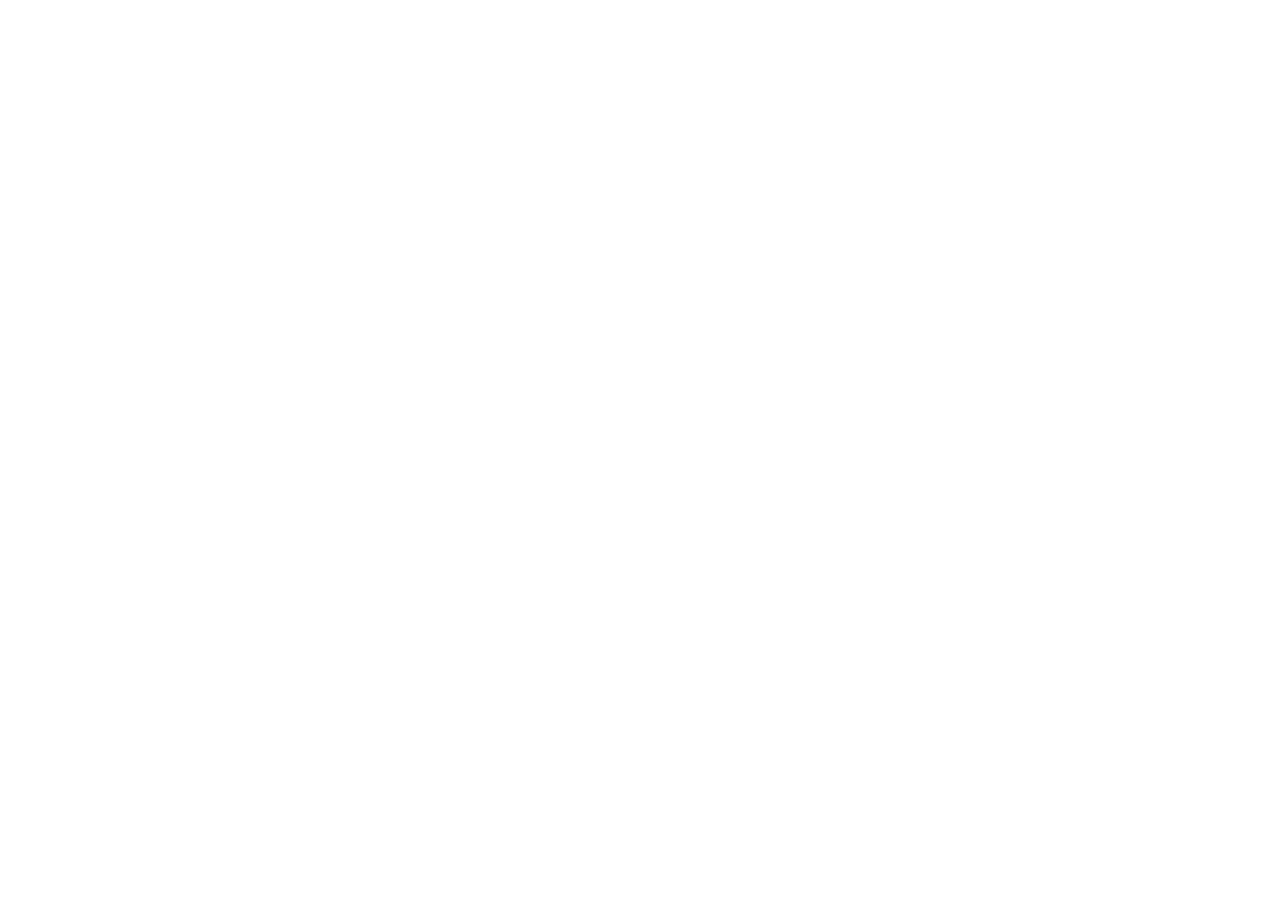
==== login.html @ 4e615907 "init projet" ====
<!DOCTYPE html>
<html lang="en">
<head>
    <meta charset="UTF-8">
    <meta http-equiv="X-UA-Compatible" content="IE=edge">
    <meta name="viewport" content="width=device-width, initial-scale=1.0">
    <title>Document</title>
</head>
<body>
    
</body>
</html>
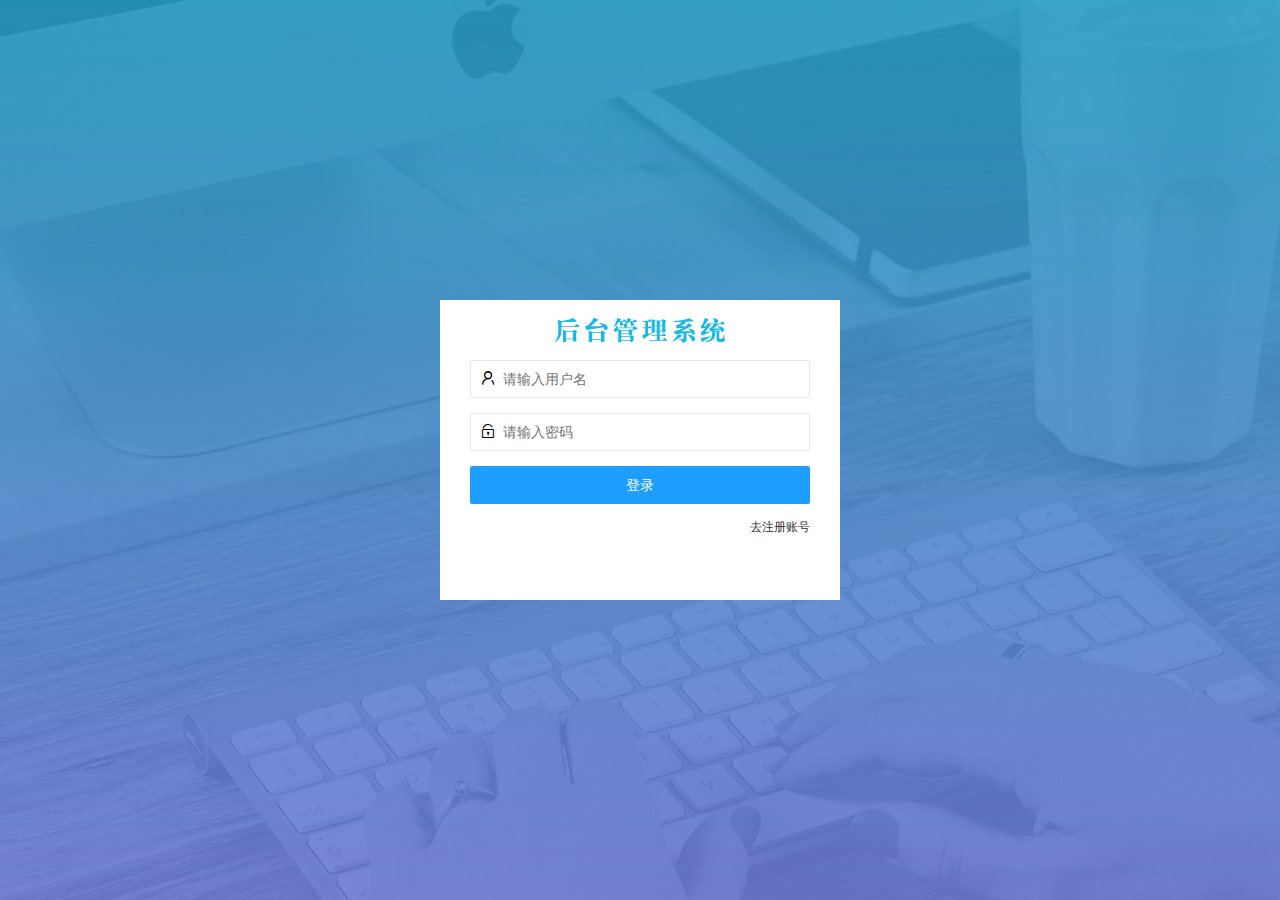
==== commit 7f845e89: "完成登录和注册功能的开发" ====
--- a/login.html
+++ b/login.html
@@ -1,12 +1,92 @@
 <!DOCTYPE html>
 <html lang="en">
+
 <head>
     <meta charset="UTF-8">
     <meta http-equiv="X-UA-Compatible" content="IE=edge">
     <meta name="viewport" content="width=device-width, initial-scale=1.0">
-    <title>Document</title>
+    <title>大事件-登录/注册</title>
+    <!-- 导入layui -->
+    <link rel="stylesheet" href="./素材/assets/lib/layui/css/layui.css">
+    <link rel="stylesheet" href="./素材/assets/css/login.css">
 </head>
+
 <body>
-    
+
+    <!-- 头部的logo区域 -->
+    <div class="layui-main">
+        <img src="./素材/assets/images/logo.png" alt="">
+    </div>
+
+    <!-- 登录注册区域 -->
+    <div class="loginAndRegBox">
+        <div class="title-box"> </div>
+        <!-- 登录的div -->
+        <div class="login-box">
+            <!-- 登录的表单 -->
+            <form class="layui-form" id="form_login">
+                <div class="layui-form-item">
+                    <i class="layui-icon layui-icon-username"></i>
+                    <input type="text" name="username" required lay-verify="required" placeholder="请输入用户名"
+                        autocomplete="off" class="layui-input">
+                </div>
+                <div class="layui-form-item">
+                    <i class="layui-icon layui-icon-password"></i>
+                    <input type="password" name="password" required lay-verify="required|pwd" placeholder="请输入密码"
+                        autocomplete="off" class="layui-input">
+                </div>
+                <div class="layui-form-item">
+                    <!-- 表单按钮和提交按钮的区别，就是lay-submit属性 -->
+                    <button class="layui-btn layui-btn-fluid layui-btn-normal" lay-submit
+                        lay-filter="formDemo">登录</button>
+
+                </div>
+                <div class="layui-form-item links">
+                    <!-- href="javascript:    记得有冒号！ -->
+                    <a href="javascript:" id="link_reg">去注册账号</a>
+                </div>
+            </form>
+
+        </div>
+        <!-- 注册的div -->
+        <div class="reg-box">
+            <!-- 注册表单 -->
+            <form class="layui-form" id="form_reg">
+                <div class="layui-form-item">
+                    <i class="layui-icon layui-icon-username"></i>
+                    <input type="text" name="username" required lay-verify="required" placeholder="请输入用户名"
+                        autocomplete="off" class="layui-input">
+                </div>
+                <div class="layui-form-item">
+                    <i class="layui-icon layui-icon-password"></i>
+                    <input type="password" name="password" required lay-verify="required|pwd" placeholder="请输入密码"
+                        autocomplete="off" class="layui-input">
+                </div>
+                <div class="layui-form-item">
+                    <i class="layui-icon layui-icon-password"></i>
+                    <input type="password" name="repassword" required lay-verify="required|pwd|repwd" placeholder="再次确认密码"
+                        autocomplete="off" class="layui-input">
+                </div>
+                <div class="layui-form-item">
+                    <!-- 表单按钮和提交按钮的区别，就是lay-submit属性 -->
+                    <button class="layui-btn layui-btn-fluid layui-btn-normal" lay-submit
+                        lay-filter="formDemo">注册</button>
+
+                </div>
+                <div class="layui-form-item links">
+                    <!-- href="javascript:    记得有冒号！ -->
+                    <a href="javascript:" id="link_login">去登陆</a>
+                </div>
+            </form>
+
+        </div>
+
+    </div>
+    <!-- 导入layui的js文件 -->
+    <script src="./素材/assets/lib/layui/layui.all.js"></script>
+    <script src="./素材/assets/lib/jquery.js"></script>
+    <script src="./素材/assets/js/baseAPI.js"></script>
+    <script src="./素材/assets/js/login.js"></script>
 </body>
+
 </html>--- a/素材/assets/lib/layui/css/layui.css
+++ b/素材/assets/lib/layui/css/layui.css
@@ -0,0 +1,2 @@
+/** layui-v2.5.5 MIT License By https://www.layui.com */
+ .layui-inline,img{display:inline-block;vertical-align:middle}h1,h2,h3,h4,h5,h6{font-weight:400}.layui-edge,.layui-header,.layui-inline,.layui-main{position:relative}.layui-body,.layui-edge,.layui-elip{overflow:hidden}.layui-btn,.layui-edge,.layui-inline,img{vertical-align:middle}.layui-btn,.layui-disabled,.layui-icon,.layui-unselect{-moz-user-select:none;-webkit-user-select:none;-ms-user-select:none}.layui-elip,.layui-form-checkbox span,.layui-form-pane .layui-form-label{text-overflow:ellipsis;white-space:nowrap}.layui-breadcrumb,.layui-tree-btnGroup{visibility:hidden}blockquote,body,button,dd,div,dl,dt,form,h1,h2,h3,h4,h5,h6,input,li,ol,p,pre,td,textarea,th,ul{margin:0;padding:0;-webkit-tap-highlight-color:rgba(0,0,0,0)}a:active,a:hover{outline:0}img{border:none}li{list-style:none}table{border-collapse:collapse;border-spacing:0}h4,h5,h6{font-size:100%}button,input,optgroup,option,select,textarea{font-family:inherit;font-size:inherit;font-style:inherit;font-weight:inherit;outline:0}pre{white-space:pre-wrap;white-space:-moz-pre-wrap;white-space:-pre-wrap;white-space:-o-pre-wrap;word-wrap:break-word}body{line-height:24px;font:14px Helvetica Neue,Helvetica,PingFang SC,Tahoma,Arial,sans-serif}hr{height:1px;margin:10px 0;border:0;clear:both}a{color:#333;text-decoration:none}a:hover{color:#777}a cite{font-style:normal;*cursor:pointer}.layui-border-box,.layui-border-box *{box-sizing:border-box}.layui-box,.layui-box *{box-sizing:content-box}.layui-clear{clear:both;*zoom:1}.layui-clear:after{content:'\20';clear:both;*zoom:1;display:block;height:0}.layui-inline{*display:inline;*zoom:1}.layui-edge{display:inline-block;width:0;height:0;border-width:6px;border-style:dashed;border-color:transparent}.layui-edge-top{top:-4px;border-bottom-color:#999;border-bottom-style:solid}.layui-edge-right{border-left-color:#999;border-left-style:solid}.layui-edge-bottom{top:2px;border-top-color:#999;border-top-style:solid}.layui-edge-left{border-right-color:#999;border-right-style:solid}.layui-disabled,.layui-disabled:hover{color:#d2d2d2!important;cursor:not-allowed!important}.layui-circle{border-radius:100%}.layui-show{display:block!important}.layui-hide{display:none!important}@font-face{font-family:layui-icon;src:url(../font/iconfont.eot?v=250);src:url(../font/iconfont.eot?v=250#iefix) format('embedded-opentype'),url(../font/iconfont.woff2?v=250) format('woff2'),url(../font/iconfont.woff?v=250) format('woff'),url(../font/iconfont.ttf?v=250) format('truetype'),url(../font/iconfont.svg?v=250#layui-icon) format('svg')}.layui-icon{font-family:layui-icon!important;font-size:16px;font-style:normal;-webkit-font-smoothing:antialiased;-moz-osx-font-smoothing:grayscale}.layui-icon-reply-fill:before{content:"\e611"}.layui-icon-set-fill:before{content:"\e614"}.layui-icon-menu-fill:before{content:"\e60f"}.layui-icon-search:before{content:"\e615"}.layui-icon-share:before{content:"\e641"}.layui-icon-set-sm:before{content:"\e620"}.layui-icon-engine:before{content:"\e628"}.layui-icon-close:before{content:"\1006"}.layui-icon-close-fill:before{content:"\1007"}.layui-icon-chart-screen:before{content:"\e629"}.layui-icon-star:before{content:"\e600"}.layui-icon-circle-dot:before{content:"\e617"}.layui-icon-chat:before{content:"\e606"}.layui-icon-release:before{content:"\e609"}.layui-icon-list:before{content:"\e60a"}.layui-icon-chart:before{content:"\e62c"}.layui-icon-ok-circle:before{content:"\1005"}.layui-icon-layim-theme:before{content:"\e61b"}.layui-icon-table:before{content:"\e62d"}.layui-icon-right:before{content:"\e602"}.layui-icon-left:before{content:"\e603"}.layui-icon-cart-simple:before{content:"\e698"}.layui-icon-face-cry:before{content:"\e69c"}.layui-icon-face-smile:before{content:"\e6af"}.layui-icon-survey:before{content:"\e6b2"}.layui-icon-tree:before{content:"\e62e"}.layui-icon-upload-circle:before{content:"\e62f"}.layui-icon-add-circle:before{content:"\e61f"}.layui-icon-download-circle:before{content:"\e601"}.layui-icon-templeate-1:before{content:"\e630"}.layui-icon-util:before{content:"\e631"}.layui-icon-face-surprised:before{content:"\e664"}.layui-icon-edit:before{content:"\e642"}.layui-icon-speaker:before{content:"\e645"}.layui-icon-down:before{content:"\e61a"}.layui-icon-file:before{content:"\e621"}.layui-icon-layouts:before{content:"\e632"}.layui-icon-rate-half:before{content:"\e6c9"}.layui-icon-add-circle-fine:before{content:"\e608"}.layui-icon-prev-circle:before{content:"\e633"}.layui-icon-read:before{content:"\e705"}.layui-icon-404:before{content:"\e61c"}.layui-icon-carousel:before{content:"\e634"}.layui-icon-help:before{content:"\e607"}.layui-icon-code-circle:before{content:"\e635"}.layui-icon-water:before{content:"\e636"}.layui-icon-username:before{content:"\e66f"}.layui-icon-find-fill:before{content:"\e670"}.layui-icon-about:before{content:"\e60b"}.layui-icon-location:before{content:"\e715"}.layui-icon-up:before{content:"\e619"}.layui-icon-pause:before{content:"\e651"}.layui-icon-date:before{content:"\e637"}.layui-icon-layim-uploadfile:before{content:"\e61d"}.layui-icon-delete:before{content:"\e640"}.layui-icon-play:before{content:"\e652"}.layui-icon-top:before{content:"\e604"}.layui-icon-friends:before{content:"\e612"}.layui-icon-refresh-3:before{content:"\e9aa"}.layui-icon-ok:before{content:"\e605"}.layui-icon-layer:before{content:"\e638"}.layui-icon-face-smile-fine:before{content:"\e60c"}.layui-icon-dollar:before{content:"\e659"}.layui-icon-group:before{content:"\e613"}.layui-icon-layim-download:before{content:"\e61e"}.layui-icon-picture-fine:before{content:"\e60d"}.layui-icon-link:before{content:"\e64c"}.layui-icon-diamond:before{content:"\e735"}.layui-icon-log:before{content:"\e60e"}.layui-icon-rate-solid:before{content:"\e67a"}.layui-icon-fonts-del:before{content:"\e64f"}.layui-icon-unlink:before{content:"\e64d"}.layui-icon-fonts-clear:before{content:"\e639"}.layui-icon-triangle-r:before{content:"\e623"}.layui-icon-circle:before{content:"\e63f"}.layui-icon-radio:before{content:"\e643"}.layui-icon-align-center:before{content:"\e647"}.layui-icon-align-right:before{content:"\e648"}.layui-icon-align-left:before{content:"\e649"}.layui-icon-loading-1:before{content:"\e63e"}.layui-icon-return:before{content:"\e65c"}.layui-icon-fonts-strong:before{content:"\e62b"}.layui-icon-upload:before{content:"\e67c"}.layui-icon-dialogue:before{content:"\e63a"}.layui-icon-video:before{content:"\e6ed"}.layui-icon-headset:before{content:"\e6fc"}.layui-icon-cellphone-fine:before{content:"\e63b"}.layui-icon-add-1:before{content:"\e654"}.layui-icon-face-smile-b:before{content:"\e650"}.layui-icon-fonts-html:before{content:"\e64b"}.layui-icon-form:before{content:"\e63c"}.layui-icon-cart:before{content:"\e657"}.layui-icon-camera-fill:before{content:"\e65d"}.layui-icon-tabs:before{content:"\e62a"}.layui-icon-fonts-code:before{content:"\e64e"}.layui-icon-fire:before{content:"\e756"}.layui-icon-set:before{content:"\e716"}.layui-icon-fonts-u:before{content:"\e646"}.layui-icon-triangle-d:before{content:"\e625"}.layui-icon-tips:before{content:"\e702"}.layui-icon-picture:before{content:"\e64a"}.layui-icon-more-vertical:before{content:"\e671"}.layui-icon-flag:before{content:"\e66c"}.layui-icon-loading:before{content:"\e63d"}.layui-icon-fonts-i:before{content:"\e644"}.layui-icon-refresh-1:before{content:"\e666"}.layui-icon-rmb:before{content:"\e65e"}.layui-icon-home:before{content:"\e68e"}.layui-icon-user:before{content:"\e770"}.layui-icon-notice:before{content:"\e667"}.layui-icon-login-weibo:before{content:"\e675"}.layui-icon-voice:before{content:"\e688"}.layui-icon-upload-drag:before{content:"\e681"}.layui-icon-login-qq:before{content:"\e676"}.layui-icon-snowflake:before{content:"\e6b1"}.layui-icon-file-b:before{content:"\e655"}.layui-icon-template:before{content:"\e663"}.layui-icon-auz:before{content:"\e672"}.layui-icon-console:before{content:"\e665"}.layui-icon-app:before{content:"\e653"}.layui-icon-prev:before{content:"\e65a"}.layui-icon-website:before{content:"\e7ae"}.layui-icon-next:before{content:"\e65b"}.layui-icon-component:before{content:"\e857"}.layui-icon-more:before{content:"\e65f"}.layui-icon-login-wechat:before{content:"\e677"}.layui-icon-shrink-right:before{content:"\e668"}.layui-icon-spread-left:before{content:"\e66b"}.layui-icon-camera:before{content:"\e660"}.layui-icon-note:before{content:"\e66e"}.layui-icon-refresh:before{content:"\e669"}.layui-icon-female:before{content:"\e661"}.layui-icon-male:before{content:"\e662"}.layui-icon-password:before{content:"\e673"}.layui-icon-senior:before{content:"\e674"}.layui-icon-theme:before{content:"\e66a"}.layui-icon-tread:before{content:"\e6c5"}.layui-icon-praise:before{content:"\e6c6"}.layui-icon-star-fill:before{content:"\e658"}.layui-icon-rate:before{content:"\e67b"}.layui-icon-template-1:before{content:"\e656"}.layui-icon-vercode:before{content:"\e679"}.layui-icon-cellphone:before{content:"\e678"}.layui-icon-screen-full:before{content:"\e622"}.layui-icon-screen-restore:before{content:"\e758"}.layui-icon-cols:before{content:"\e610"}.layui-icon-export:before{content:"\e67d"}.layui-icon-print:before{content:"\e66d"}.layui-icon-slider:before{content:"\e714"}.layui-icon-addition:before{content:"\e624"}.layui-icon-subtraction:before{content:"\e67e"}.layui-icon-service:before{content:"\e626"}.layui-icon-transfer:before{content:"\e691"}.layui-main{width:1140px;margin:0 auto}.layui-header{z-index:1000;height:60px}.layui-header a:hover{transition:all .5s;-webkit-transition:all .5s}.layui-side{position:fixed;left:0;top:0;bottom:0;z-index:999;width:200px;overflow-x:hidden}.layui-side-scroll{position:relative;width:220px;height:100%;overflow-x:hidden}.layui-body{position:absolute;left:200px;right:0;top:0;bottom:0;z-index:998;width:auto;overflow-y:auto;box-sizing:border-box}.layui-layout-body{overflow:hidden}.layui-layout-admin .layui-header{background-color:#23262E}.layui-layout-admin .layui-side{top:60px;width:200px;overflow-x:hidden}.layui-layout-admin .layui-body{position:fixed;top:60px;bottom:44px}.layui-layout-admin .layui-main{width:auto;margin:0 15px}.layui-layout-admin .layui-footer{position:fixed;left:200px;right:0;bottom:0;height:44px;line-height:44px;padding:0 15px;background-color:#eee}.layui-layout-admin .layui-logo{position:absolute;left:0;top:0;width:200px;height:100%;line-height:60px;text-align:center;color:#009688;font-size:16px}.layui-layout-admin .layui-header .layui-nav{background:0 0}.layui-layout-left{position:absolute!important;left:200px;top:0}.layui-layout-right{position:absolute!important;right:0;top:0}.layui-container{position:relative;margin:0 auto;padding:0 15px;box-sizing:border-box}.layui-fluid{position:relative;margin:0 auto;padding:0 15px}.layui-row:after,.layui-row:before{content:'';display:block;clear:both}.layui-col-lg1,.layui-col-lg10,.layui-col-lg11,.layui-col-lg12,.layui-col-lg2,.layui-col-lg3,.layui-col-lg4,.layui-col-lg5,.layui-col-lg6,.layui-col-lg7,.layui-col-lg8,.layui-col-lg9,.layui-col-md1,.layui-col-md10,.layui-col-md11,.layui-col-md12,.layui-col-md2,.layui-col-md3,.layui-col-md4,.layui-col-md5,.layui-col-md6,.layui-col-md7,.layui-col-md8,.layui-col-md9,.layui-col-sm1,.layui-col-sm10,.layui-col-sm11,.layui-col-sm12,.layui-col-sm2,.layui-col-sm3,.layui-col-sm4,.layui-col-sm5,.layui-col-sm6,.layui-col-sm7,.layui-col-sm8,.layui-col-sm9,.layui-col-xs1,.layui-col-xs10,.layui-col-xs11,.layui-col-xs12,.layui-col-xs2,.layui-col-xs3,.layui-col-xs4,.layui-col-xs5,.layui-col-xs6,.layui-col-xs7,.layui-col-xs8,.layui-col-xs9{position:relative;display:block;box-sizing:border-box}.layui-col-xs1,.layui-col-xs10,.layui-col-xs11,.layui-col-xs12,.layui-col-xs2,.layui-col-xs3,.layui-col-xs4,.layui-col-xs5,.layui-col-xs6,.layui-col-xs7,.layui-col-xs8,.layui-col-xs9{float:left}.layui-col-xs1{width:8.33333333%}.layui-col-xs2{width:16.66666667%}.layui-col-xs3{width:25%}.layui-col-xs4{width:33.33333333%}.layui-col-xs5{width:41.66666667%}.layui-col-xs6{width:50%}.layui-col-xs7{width:58.33333333%}.layui-col-xs8{width:66.66666667%}.layui-col-xs9{width:75%}.layui-col-xs10{width:83.33333333%}.layui-col-xs11{width:91.66666667%}.layui-col-xs12{width:100%}.layui-col-xs-offset1{margin-left:8.33333333%}.layui-col-xs-offset2{margin-left:16.66666667%}.layui-col-xs-offset3{margin-left:25%}.layui-col-xs-offset4{margin-left:33.33333333%}.layui-col-xs-offset5{margin-left:41.66666667%}.layui-col-xs-offset6{margin-left:50%}.layui-col-xs-offset7{margin-left:58.33333333%}.layui-col-xs-offset8{margin-left:66.66666667%}.layui-col-xs-offset9{margin-left:75%}.layui-col-xs-offset10{margin-left:83.33333333%}.layui-col-xs-offset11{margin-left:91.66666667%}.layui-col-xs-offset12{margin-left:100%}@media screen and (max-width:768px){.layui-hide-xs{display:none!important}.layui-show-xs-block{display:block!important}.layui-show-xs-inline{display:inline!important}.layui-show-xs-inline-block{display:inline-block!important}}@media screen and (min-width:768px){.layui-container{width:750px}.layui-hide-sm{display:none!important}.layui-show-sm-block{display:block!important}.layui-show-sm-inline{display:inline!important}.layui-show-sm-inline-block{display:inline-block!important}.layui-col-sm1,.layui-col-sm10,.layui-col-sm11,.layui-col-sm12,.layui-col-sm2,.layui-col-sm3,.layui-col-sm4,.layui-col-sm5,.layui-col-sm6,.layui-col-sm7,.layui-col-sm8,.layui-col-sm9{float:left}.layui-col-sm1{width:8.33333333%}.layui-col-sm2{width:16.66666667%}.layui-col-sm3{width:25%}.layui-col-sm4{width:33.33333333%}.layui-col-sm5{width:41.66666667%}.layui-col-sm6{width:50%}.layui-col-sm7{width:58.33333333%}.layui-col-sm8{width:66.66666667%}.layui-col-sm9{width:75%}.layui-col-sm10{width:83.33333333%}.layui-col-sm11{width:91.66666667%}.layui-col-sm12{width:100%}.layui-col-sm-offset1{margin-left:8.33333333%}.layui-col-sm-offset2{margin-left:16.66666667%}.layui-col-sm-offset3{margin-left:25%}.layui-col-sm-offset4{margin-left:33.33333333%}.layui-col-sm-offset5{margin-left:41.66666667%}.layui-col-sm-offset6{margin-left:50%}.layui-col-sm-offset7{margin-left:58.33333333%}.layui-col-sm-offset8{margin-left:66.66666667%}.layui-col-sm-offset9{margin-left:75%}.layui-col-sm-offset10{margin-left:83.33333333%}.layui-col-sm-offset11{margin-left:91.66666667%}.layui-col-sm-offset12{margin-left:100%}}@media screen and (min-width:992px){.layui-container{width:970px}.layui-hide-md{display:none!important}.layui-show-md-block{display:block!important}.layui-show-md-inline{display:inline!important}.layui-show-md-inline-block{display:inline-block!important}.layui-col-md1,.layui-col-md10,.layui-col-md11,.layui-col-md12,.layui-col-md2,.layui-col-md3,.layui-col-md4,.layui-col-md5,.layui-col-md6,.layui-col-md7,.layui-col-md8,.layui-col-md9{float:left}.layui-col-md1{width:8.33333333%}.layui-col-md2{width:16.66666667%}.layui-col-md3{width:25%}.layui-col-md4{width:33.33333333%}.layui-col-md5{width:41.66666667%}.layui-col-md6{width:50%}.layui-col-md7{width:58.33333333%}.layui-col-md8{width:66.66666667%}.layui-col-md9{width:75%}.layui-col-md10{width:83.33333333%}.layui-col-md11{width:91.66666667%}.layui-col-md12{width:100%}.layui-col-md-offset1{margin-left:8.33333333%}.layui-col-md-offset2{margin-left:16.66666667%}.layui-col-md-offset3{margin-left:25%}.layui-col-md-offset4{margin-left:33.33333333%}.layui-col-md-offset5{margin-left:41.66666667%}.layui-col-md-offset6{margin-left:50%}.layui-col-md-offset7{margin-left:58.33333333%}.layui-col-md-offset8{margin-left:66.66666667%}.layui-col-md-offset9{margin-left:75%}.layui-col-md-offset10{margin-left:83.33333333%}.layui-col-md-offset11{margin-left:91.66666667%}.layui-col-md-offset12{margin-left:100%}}@media screen and (min-width:1200px){.layui-container{width:1170px}.layui-hide-lg{display:none!important}.layui-show-lg-block{display:block!important}.layui-show-lg-inline{display:inline!important}.layui-show-lg-inline-block{display:inline-block!important}.layui-col-lg1,.layui-col-lg10,.layui-col-lg11,.layui-col-lg12,.layui-col-lg2,.layui-col-lg3,.layui-col-lg4,.layui-col-lg5,.layui-col-lg6,.layui-col-lg7,.layui-col-lg8,.layui-col-lg9{float:left}.layui-col-lg1{width:8.33333333%}.layui-col-lg2{width:16.66666667%}.layui-col-lg3{width:25%}.layui-col-lg4{width:33.33333333%}.layui-col-lg5{width:41.66666667%}.layui-col-lg6{width:50%}.layui-col-lg7{width:58.33333333%}.layui-col-lg8{width:66.66666667%}.layui-col-lg9{width:75%}.layui-col-lg10{width:83.33333333%}.layui-col-lg11{width:91.66666667%}.layui-col-lg12{width:100%}.layui-col-lg-offset1{margin-left:8.33333333%}.layui-col-lg-offset2{margin-left:16.66666667%}.layui-col-lg-offset3{margin-left:25%}.layui-col-lg-offset4{margin-left:33.33333333%}.layui-col-lg-offset5{margin-left:41.66666667%}.layui-col-lg-offset6{margin-left:50%}.layui-col-lg-offset7{margin-left:58.33333333%}.layui-col-lg-offset8{margin-left:66.66666667%}.layui-col-lg-offset9{margin-left:75%}.layui-col-lg-offset10{margin-left:83.33333333%}.layui-col-lg-offset11{margin-left:91.66666667%}.layui-col-lg-offset12{margin-left:100%}}.layui-col-space1{margin:-.5px}.layui-col-space1>*{padding:.5px}.layui-col-space3{margin:-1.5px}.layui-col-space3>*{padding:1.5px}.layui-col-space5{margin:-2.5px}.layui-col-space5>*{padding:2.5px}.layui-col-space8{margin:-3.5px}.layui-col-space8>*{padding:3.5px}.layui-col-space10{margin:-5px}.layui-col-space10>*{padding:5px}.layui-col-space12{margin:-6px}.layui-col-space12>*{padding:6px}.layui-col-space15{margin:-7.5px}.layui-col-space15>*{padding:7.5px}.layui-col-space18{margin:-9px}.layui-col-space18>*{padding:9px}.layui-col-space20{margin:-10px}.layui-col-space20>*{padding:10px}.layui-col-space22{margin:-11px}.layui-col-space22>*{padding:11px}.layui-col-space25{margin:-12.5px}.layui-col-space25>*{padding:12.5px}.layui-col-space30{margin:-15px}.layui-col-space30>*{padding:15px}.layui-btn,.layui-input,.layui-select,.layui-textarea,.layui-upload-button{outline:0;-webkit-appearance:none;transition:all .3s;-webkit-transition:all .3s;box-sizing:border-box}.layui-elem-quote{margin-bottom:10px;padding:15px;line-height:22px;border-left:5px solid #009688;border-radius:0 2px 2px 0;background-color:#f2f2f2}.layui-quote-nm{border-style:solid;border-width:1px 1px 1px 5px;background:0 0}.layui-elem-field{margin-bottom:10px;padding:0;border-width:1px;border-style:solid}.layui-elem-field legend{margin-left:20px;padding:0 10px;font-size:20px;font-weight:300}.layui-field-title{margin:10px 0 20px;border-width:1px 0 0}.layui-field-box{padding:10px 15px}.layui-field-title .layui-field-box{padding:10px 0}.layui-progress{position:relative;height:6px;border-radius:20px;background-color:#e2e2e2}.layui-progress-bar{position:absolute;left:0;top:0;width:0;max-width:100%;height:6px;border-radius:20px;text-align:right;background-color:#5FB878;transition:all .3s;-webkit-transition:all .3s}.layui-progress-big,.layui-progress-big .layui-progress-bar{height:18px;line-height:18px}.layui-progress-text{position:relative;top:-20px;line-height:18px;font-size:12px;color:#666}.layui-progress-big .layui-progress-text{position:static;padding:0 10px;color:#fff}.layui-collapse{border-width:1px;border-style:solid;border-radius:2px}.layui-colla-content,.layui-colla-item{border-top-width:1px;border-top-style:solid}.layui-colla-item:first-child{border-top:none}.layui-colla-title{position:relative;height:42px;line-height:42px;padding:0 15px 0 35px;color:#333;background-color:#f2f2f2;cursor:pointer;font-size:14px;overflow:hidden}.layui-colla-content{display:none;padding:10px 15px;line-height:22px;color:#666}.layui-colla-icon{position:absolute;left:15px;top:0;font-size:14px}.layui-card{margin-bottom:15px;border-radius:2px;background-color:#fff;box-shadow:0 1px 2px 0 rgba(0,0,0,.05)}.layui-card:last-child{margin-bottom:0}.layui-card-header{position:relative;height:42px;line-height:42px;padding:0 15px;border-bottom:1px solid #f6f6f6;color:#333;border-radius:2px 2px 0 0;font-size:14px}.layui-bg-black,.layui-bg-blue,.layui-bg-cyan,.layui-bg-green,.layui-bg-orange,.layui-bg-red{color:#fff!important}.layui-card-body{position:relative;padding:10px 15px;line-height:24px}.layui-card-body[pad15]{padding:15px}.layui-card-body[pad20]{padding:20px}.layui-card-body .layui-table{margin:5px 0}.layui-card .layui-tab{margin:0}.layui-panel-window{position:relative;padding:15px;border-radius:0;border-top:5px solid #E6E6E6;background-color:#fff}.layui-auxiliar-moving{position:fixed;left:0;right:0;top:0;bottom:0;width:100%;height:100%;background:0 0;z-index:9999999999}.layui-form-label,.layui-form-mid,.layui-form-select,.layui-input-block,.layui-input-inline,.layui-textarea{position:relative}.layui-bg-red{background-color:#FF5722!important}.layui-bg-orange{background-color:#FFB800!important}.layui-bg-green{background-color:#009688!important}.layui-bg-cyan{background-color:#2F4056!important}.layui-bg-blue{background-color:#1E9FFF!important}.layui-bg-black{background-color:#393D49!important}.layui-bg-gray{background-color:#eee!important;color:#666!important}.layui-badge-rim,.layui-colla-content,.layui-colla-item,.layui-collapse,.layui-elem-field,.layui-form-pane .layui-form-item[pane],.layui-form-pane .layui-form-label,.layui-input,.layui-layedit,.layui-layedit-tool,.layui-quote-nm,.layui-select,.layui-tab-bar,.layui-tab-card,.layui-tab-title,.layui-tab-title .layui-this:after,.layui-textarea{border-color:#e6e6e6}.layui-timeline-item:before,hr{background-color:#e6e6e6}.layui-text{line-height:22px;font-size:14px;color:#666}.layui-text h1,.layui-text h2,.layui-text h3{font-weight:500;color:#333}.layui-text h1{font-size:30px}.layui-text h2{font-size:24px}.layui-text h3{font-size:18px}.layui-text a:not(.layui-btn){color:#01AAED}.layui-text a:not(.layui-btn):hover{text-decoration:underline}.layui-text ul{padding:5px 0 5px 15px}.layui-text ul li{margin-top:5px;list-style-type:disc}.layui-text em,.layui-word-aux{color:#999!important;padding:0 5px!important}.layui-btn{display:inline-block;height:38px;line-height:38px;padding:0 18px;background-color:#009688;color:#fff;white-space:nowrap;text-align:center;font-size:14px;border:none;border-radius:2px;cursor:pointer}.layui-btn:hover{opacity:.8;filter:alpha(opacity=80);color:#fff}.layui-btn:active{opacity:1;filter:alpha(opacity=100)}.layui-btn+.layui-btn{margin-left:10px}.layui-btn-container{font-size:0}.layui-btn-container .layui-btn{margin-right:10px;margin-bottom:10px}.layui-btn-container .layui-btn+.layui-btn{margin-left:0}.layui-table .layui-btn-container .layui-btn{margin-bottom:9px}.layui-btn-radius{border-radius:100px}.layui-btn .layui-icon{margin-right:3px;font-size:18px;vertical-align:bottom;vertical-align:middle\9}.layui-btn-primary{border:1px solid #C9C9C9;background-color:#fff;color:#555}.layui-btn-primary:hover{border-color:#009688;color:#333}.layui-btn-normal{background-color:#1E9FFF}.layui-btn-warm{background-color:#FFB800}.layui-btn-danger{background-color:#FF5722}.layui-btn-checked{background-color:#5FB878}.layui-btn-disabled,.layui-btn-disabled:active,.layui-btn-disabled:hover{border:1px solid #e6e6e6;background-color:#FBFBFB;color:#C9C9C9;cursor:not-allowed;opacity:1}.layui-btn-lg{height:44px;line-height:44px;padding:0 25px;font-size:16px}.layui-btn-sm{height:30px;line-height:30px;padding:0 10px;font-size:12px}.layui-btn-sm i{font-size:16px!important}.layui-btn-xs{height:22px;line-height:22px;padding:0 5px;font-size:12px}.layui-btn-xs i{font-size:14px!important}.layui-btn-group{display:inline-block;vertical-align:middle;font-size:0}.layui-btn-group .layui-btn{margin-left:0!important;margin-right:0!important;border-left:1px solid rgba(255,255,255,.5);border-radius:0}.layui-btn-group .layui-btn-primary{border-left:none}.layui-btn-group .layui-btn-primary:hover{border-color:#C9C9C9;color:#009688}.layui-btn-group .layui-btn:first-child{border-left:none;border-radius:2px 0 0 2px}.layui-btn-group .layui-btn-primary:first-child{border-left:1px solid #c9c9c9}.layui-btn-group .layui-btn:last-child{border-radius:0 2px 2px 0}.layui-btn-group .layui-btn+.layui-btn{margin-left:0}.layui-btn-group+.layui-btn-group{margin-left:10px}.layui-btn-fluid{width:100%}.layui-input,.layui-select,.layui-textarea{height:38px;line-height:1.3;line-height:38px\9;border-width:1px;border-style:solid;background-color:#fff;border-radius:2px}.layui-input::-webkit-input-placeholder,.layui-select::-webkit-input-placeholder,.layui-textarea::-webkit-input-placeholder{line-height:1.3}.layui-input,.layui-textarea{display:block;width:100%;padding-left:10px}.layui-input:hover,.layui-textarea:hover{border-color:#D2D2D2!important}.layui-input:focus,.layui-textarea:focus{border-color:#C9C9C9!important}.layui-textarea{min-height:100px;height:auto;line-height:20px;padding:6px 10px;resize:vertical}.layui-select{padding:0 10px}.layui-form input[type=checkbox],.layui-form input[type=radio],.layui-form select{display:none}.layui-form [lay-ignore]{display:initial}.layui-form-item{margin-bottom:15px;clear:both;*zoom:1}.layui-form-item:after{content:'\20';clear:both;*zoom:1;display:block;height:0}.layui-form-label{float:left;display:block;padding:9px 15px;width:80px;font-weight:400;line-height:20px;text-align:right}.layui-form-label-col{display:block;float:none;padding:9px 0;line-height:20px;text-align:left}.layui-form-item .layui-inline{margin-bottom:5px;margin-right:10px}.layui-input-block{margin-left:110px;min-height:36px}.layui-input-inline{display:inline-block;vertical-align:middle}.layui-form-item .layui-input-inline{float:left;width:190px;margin-right:10px}.layui-form-text .layui-input-inline{width:auto}.layui-form-mid{float:left;display:block;padding:9px 0!important;line-height:20px;margin-right:10px}.layui-form-danger+.layui-form-select .layui-input,.layui-form-danger:focus{border-color:#FF5722!important}.layui-form-select .layui-input{padding-right:30px;cursor:pointer}.layui-form-select .layui-edge{position:absolute;right:10px;top:50%;margin-top:-3px;cursor:pointer;border-width:6px;border-top-color:#c2c2c2;border-top-style:solid;transition:all .3s;-webkit-transition:all .3s}.layui-form-select dl{display:none;position:absolute;left:0;top:42px;padding:5px 0;z-index:899;min-width:100%;border:1px solid #d2d2d2;max-height:300px;overflow-y:auto;background-color:#fff;border-radius:2px;box-shadow:0 2px 4px rgba(0,0,0,.12);box-sizing:border-box}.layui-form-select dl dd,.layui-form-select dl dt{padding:0 10px;line-height:36px;white-space:nowrap;overflow:hidden;text-overflow:ellipsis}.layui-form-select dl dt{font-size:12px;color:#999}.layui-form-select dl dd{cursor:pointer}.layui-form-select dl dd:hover{background-color:#f2f2f2;-webkit-transition:.5s all;transition:.5s all}.layui-form-select .layui-select-group dd{padding-left:20px}.layui-form-select dl dd.layui-select-tips{padding-left:10px!important;color:#999}.layui-form-select dl dd.layui-this{background-color:#5FB878;color:#fff}.layui-form-checkbox,.layui-form-select dl dd.layui-disabled{background-color:#fff}.layui-form-selected dl{display:block}.layui-form-checkbox,.layui-form-checkbox *,.layui-form-switch{display:inline-block;vertical-align:middle}.layui-form-selected .layui-edge{margin-top:-9px;-webkit-transform:rotate(180deg);transform:rotate(180deg);margin-top:-3px\9}:root .layui-form-selected .layui-edge{margin-top:-9px\0/IE9}.layui-form-selectup dl{top:auto;bottom:42px}.layui-select-none{margin:5px 0;text-align:center;color:#999}.layui-select-disabled .layui-disabled{border-color:#eee!important}.layui-select-disabled .layui-edge{border-top-color:#d2d2d2}.layui-form-checkbox{position:relative;height:30px;line-height:30px;margin-right:10px;padding-right:30px;cursor:pointer;font-size:0;-webkit-transition:.1s linear;transition:.1s linear;box-sizing:border-box}.layui-form-checkbox span{padding:0 10px;height:100%;font-size:14px;border-radius:2px 0 0 2px;background-color:#d2d2d2;color:#fff;overflow:hidden}.layui-form-checkbox:hover span{background-color:#c2c2c2}.layui-form-checkbox i{position:absolute;right:0;top:0;width:30px;height:28px;border:1px solid #d2d2d2;border-left:none;border-radius:0 2px 2px 0;color:#fff;font-size:20px;text-align:center}.layui-form-checkbox:hover i{border-color:#c2c2c2;color:#c2c2c2}.layui-form-checked,.layui-form-checked:hover{border-color:#5FB878}.layui-form-checked span,.layui-form-checked:hover span{background-color:#5FB878}.layui-form-checked i,.layui-form-checked:hover i{color:#5FB878}.layui-form-item .layui-form-checkbox{margin-top:4px}.layui-form-checkbox[lay-skin=primary]{height:auto!important;line-height:normal!important;min-width:18px;min-height:18px;border:none!important;margin-right:0;padding-left:28px;padding-right:0;background:0 0}.layui-form-checkbox[lay-skin=primary] span{padding-left:0;padding-right:15px;line-height:18px;background:0 0;color:#666}.layui-form-checkbox[lay-skin=primary] i{right:auto;left:0;width:16px;height:16px;line-height:16px;border:1px solid #d2d2d2;font-size:12px;border-radius:2px;background-color:#fff;-webkit-transition:.1s linear;transition:.1s linear}.layui-form-checkbox[lay-skin=primary]:hover i{border-color:#5FB878;color:#fff}.layui-form-checked[lay-skin=primary] i{border-color:#5FB878!important;background-color:#5FB878;color:#fff}.layui-checkbox-disbaled[lay-skin=primary] span{background:0 0!important;color:#c2c2c2}.layui-checkbox-disbaled[lay-skin=primary]:hover i{border-color:#d2d2d2}.layui-form-item .layui-form-checkbox[lay-skin=primary]{margin-top:10px}.layui-form-switch{position:relative;height:22px;line-height:22px;min-width:35px;padding:0 5px;margin-top:8px;border:1px solid #d2d2d2;border-radius:20px;cursor:pointer;background-color:#fff;-webkit-transition:.1s linear;transition:.1s linear}.layui-form-switch i{position:absolute;left:5px;top:3px;width:16px;height:16px;border-radius:20px;background-color:#d2d2d2;-webkit-transition:.1s linear;transition:.1s linear}.layui-form-switch em{position:relative;top:0;width:25px;margin-left:21px;padding:0!important;text-align:center!important;color:#999!important;font-style:normal!important;font-size:12px}.layui-form-onswitch{border-color:#5FB878;background-color:#5FB878}.layui-checkbox-disbaled,.layui-checkbox-disbaled i{border-color:#e2e2e2!important}.layui-form-onswitch i{left:100%;margin-left:-21px;background-color:#fff}.layui-form-onswitch em{margin-left:5px;margin-right:21px;color:#fff!important}.layui-checkbox-disbaled span{background-color:#e2e2e2!important}.layui-checkbox-disbaled:hover i{color:#fff!important}[lay-radio]{display:none}.layui-form-radio,.layui-form-radio *{display:inline-block;vertical-align:middle}.layui-form-radio{line-height:28px;margin:6px 10px 0 0;padding-right:10px;cursor:pointer;font-size:0}.layui-form-radio *{font-size:14px}.layui-form-radio>i{margin-right:8px;font-size:22px;color:#c2c2c2}.layui-form-radio>i:hover,.layui-form-radioed>i{color:#5FB878}.layui-radio-disbaled>i{color:#e2e2e2!important}.layui-form-pane .layui-form-label{width:110px;padding:8px 15px;height:38px;line-height:20px;border-width:1px;border-style:solid;border-radius:2px 0 0 2px;text-align:center;background-color:#FBFBFB;overflow:hidden;box-sizing:border-box}.layui-form-pane .layui-input-inline{margin-left:-1px}.layui-form-pane .layui-input-block{margin-left:110px;left:-1px}.layui-form-pane .layui-input{border-radius:0 2px 2px 0}.layui-form-pane .layui-form-text .layui-form-label{float:none;width:100%;border-radius:2px;box-sizing:border-box;text-align:left}.layui-form-pane .layui-form-text .layui-input-inline{display:block;margin:0;top:-1px;clear:both}.layui-form-pane .layui-form-text .layui-input-block{margin:0;left:0;top:-1px}.layui-form-pane .layui-form-text .layui-textarea{min-height:100px;border-radius:0 0 2px 2px}.layui-form-pane .layui-form-checkbox{margin:4px 0 4px 10px}.layui-form-pane .layui-form-radio,.layui-form-pane .layui-form-switch{margin-top:6px;margin-left:10px}.layui-form-pane .layui-form-item[pane]{position:relative;border-width:1px;border-style:solid}.layui-form-pane .layui-form-item[pane] .layui-form-label{position:absolute;left:0;top:0;height:100%;border-width:0 1px 0 0}.layui-form-pane .layui-form-item[pane] .layui-input-inline{margin-left:110px}@media screen and (max-width:450px){.layui-form-item .layui-form-label{text-overflow:ellipsis;overflow:hidden;white-space:nowrap}.layui-form-item .layui-inline{display:block;margin-right:0;margin-bottom:20px;clear:both}.layui-form-item .layui-inline:after{content:'\20';clear:both;display:block;height:0}.layui-form-item .layui-input-inline{display:block;float:none;left:-3px;width:auto;margin:0 0 10px 112px}.layui-form-item .layui-input-inline+.layui-form-mid{margin-left:110px;top:-5px;padding:0}.layui-form-item .layui-form-checkbox{margin-right:5px;margin-bottom:5px}}.layui-layedit{border-width:1px;border-style:solid;border-radius:2px}.layui-layedit-tool{padding:3px 5px;border-bottom-width:1px;border-bottom-style:solid;font-size:0}.layedit-tool-fixed{position:fixed;top:0;border-top:1px solid #e2e2e2}.layui-layedit-tool .layedit-tool-mid,.layui-layedit-tool .layui-icon{display:inline-block;vertical-align:middle;text-align:center;font-size:14px}.layui-layedit-tool .layui-icon{position:relative;width:32px;height:30px;line-height:30px;margin:3px 5px;color:#777;cursor:pointer;border-radius:2px}.layui-layedit-tool .layui-icon:hover{color:#393D49}.layui-layedit-tool .layui-icon:active{color:#000}.layui-layedit-tool .layedit-tool-active{background-color:#e2e2e2;color:#000}.layui-layedit-tool .layui-disabled,.layui-layedit-tool .layui-disabled:hover{color:#d2d2d2;cursor:not-allowed}.layui-layedit-tool .layedit-tool-mid{width:1px;height:18px;margin:0 10px;background-color:#d2d2d2}.layedit-tool-html{width:50px!important;font-size:30px!important}.layedit-tool-b,.layedit-tool-code,.layedit-tool-help{font-size:16px!important}.layedit-tool-d,.layedit-tool-face,.layedit-tool-image,.layedit-tool-unlink{font-size:18px!important}.layedit-tool-image input{position:absolute;font-size:0;left:0;top:0;width:100%;height:100%;opacity:.01;filter:Alpha(opacity=1);cursor:pointer}.layui-layedit-iframe iframe{display:block;width:100%}#LAY_layedit_code{overflow:hidden}.layui-laypage{display:inline-block;*display:inline;*zoom:1;vertical-align:middle;margin:10px 0;font-size:0}.layui-laypage>a:first-child,.layui-laypage>a:first-child em{border-radius:2px 0 0 2px}.layui-laypage>a:last-child,.layui-laypage>a:last-child em{border-radius:0 2px 2px 0}.layui-laypage>:first-child{margin-left:0!important}.layui-laypage>:last-child{margin-right:0!important}.layui-laypage a,.layui-laypage button,.layui-laypage input,.layui-laypage select,.layui-laypage span{border:1px solid #e2e2e2}.layui-laypage a,.layui-laypage span{display:inline-block;*display:inline;*zoom:1;vertical-align:middle;padding:0 15px;height:28px;line-height:28px;margin:0 -1px 5px 0;background-color:#fff;color:#333;font-size:12px}.layui-flow-more a *,.layui-laypage input,.layui-table-view select[lay-ignore]{display:inline-block}.layui-laypage a:hover{color:#009688}.layui-laypage em{font-style:normal}.layui-laypage .layui-laypage-spr{color:#999;font-weight:700}.layui-laypage a{text-decoration:none}.layui-laypage .layui-laypage-curr{position:relative}.layui-laypage .layui-laypage-curr em{position:relative;color:#fff}.layui-laypage .layui-laypage-curr .layui-laypage-em{position:absolute;left:-1px;top:-1px;padding:1px;width:100%;height:100%;background-color:#009688}.layui-laypage-em{border-radius:2px}.layui-laypage-next em,.layui-laypage-prev em{font-family:Sim sun;font-size:16px}.layui-laypage .layui-laypage-count,.layui-laypage .layui-laypage-limits,.layui-laypage .layui-laypage-refresh,.layui-laypage .layui-laypage-skip{margin-left:10px;margin-right:10px;padding:0;border:none}.layui-laypage .layui-laypage-limits,.layui-laypage .layui-laypage-refresh{vertical-align:top}.layui-laypage .layui-laypage-refresh i{font-size:18px;cursor:pointer}.layui-laypage select{height:22px;padding:3px;border-radius:2px;cursor:pointer}.layui-laypage .layui-laypage-skip{height:30px;line-height:30px;color:#999}.layui-laypage button,.layui-laypage input{height:30px;line-height:30px;border-radius:2px;vertical-align:top;background-color:#fff;box-sizing:border-box}.layui-laypage input{width:40px;margin:0 10px;padding:0 3px;text-align:center}.layui-laypage input:focus,.layui-laypage select:focus{border-color:#009688!important}.layui-laypage button{margin-left:10px;padding:0 10px;cursor:pointer}.layui-table,.layui-table-view{margin:10px 0}.layui-flow-more{margin:10px 0;text-align:center;color:#999;font-size:14px}.layui-flow-more a{height:32px;line-height:32px}.layui-flow-more a *{vertical-align:top}.layui-flow-more a cite{padding:0 20px;border-radius:3px;background-color:#eee;color:#333;font-style:normal}.layui-flow-more a cite:hover{opacity:.8}.layui-flow-more a i{font-size:30px;color:#737383}.layui-table{width:100%;background-color:#fff;color:#666}.layui-table tr{transition:all .3s;-webkit-transition:all .3s}.layui-table th{text-align:left;font-weight:400}.layui-table tbody tr:hover,.layui-table thead tr,.layui-table-click,.layui-table-header,.layui-table-hover,.layui-table-mend,.layui-table-patch,.layui-table-tool,.layui-table-total,.layui-table-total tr,.layui-table[lay-even] tr:nth-child(even){background-color:#f2f2f2}.layui-table td,.layui-table th,.layui-table-col-set,.layui-table-fixed-r,.layui-table-grid-down,.layui-table-header,.layui-table-page,.layui-table-tips-main,.layui-table-tool,.layui-table-total,.layui-table-view,.layui-table[lay-skin=line],.layui-table[lay-skin=row]{border-width:1px;border-style:solid;border-color:#e6e6e6}.layui-table td,.layui-table th{position:relative;padding:9px 15px;min-height:20px;line-height:20px;font-size:14px}.layui-table[lay-skin=line] td,.layui-table[lay-skin=line] th{border-width:0 0 1px}.layui-table[lay-skin=row] td,.layui-table[lay-skin=row] th{border-width:0 1px 0 0}.layui-table[lay-skin=nob] td,.layui-table[lay-skin=nob] th{border:none}.layui-table img{max-width:100px}.layui-table[lay-size=lg] td,.layui-table[lay-size=lg] th{padding:15px 30px}.layui-table-view .layui-table[lay-size=lg] .layui-table-cell{height:40px;line-height:40px}.layui-table[lay-size=sm] td,.layui-table[lay-size=sm] th{font-size:12px;padding:5px 10px}.layui-table-view .layui-table[lay-size=sm] .layui-table-cell{height:20px;line-height:20px}.layui-table[lay-data]{display:none}.layui-table-box{position:relative;overflow:hidden}.layui-table-view .layui-table{position:relative;width:auto;margin:0}.layui-table-view .layui-table[lay-skin=line]{border-width:0 1px 0 0}.layui-table-view .layui-table[lay-skin=row]{border-width:0 0 1px}.layui-table-view .layui-table td,.layui-table-view .layui-table th{padding:5px 0;border-top:none;border-left:none}.layui-table-view .layui-table th.layui-unselect .layui-table-cell span{cursor:pointer}.layui-table-view .layui-table td{cursor:default}.layui-table-view .layui-table td[data-edit=text]{cursor:text}.layui-table-view .layui-form-checkbox[lay-skin=primary] i{width:18px;height:18px}.layui-table-view .layui-form-radio{line-height:0;padding:0}.layui-table-view .layui-form-radio>i{margin:0;font-size:20px}.layui-table-init{position:absolute;left:0;top:0;width:100%;height:100%;text-align:center;z-index:110}.layui-table-init .layui-icon{position:absolute;left:50%;top:50%;margin:-15px 0 0 -15px;font-size:30px;color:#c2c2c2}.layui-table-header{border-width:0 0 1px;overflow:hidden}.layui-table-header .layui-table{margin-bottom:-1px}.layui-table-tool .layui-inline[lay-event]{position:relative;width:26px;height:26px;padding:5px;line-height:16px;margin-right:10px;text-align:center;color:#333;border:1px solid #ccc;cursor:pointer;-webkit-transition:.5s all;transition:.5s all}.layui-table-tool .layui-inline[lay-event]:hover{border:1px solid #999}.layui-table-tool-temp{padding-right:120px}.layui-table-tool-self{position:absolute;right:17px;top:10px}.layui-table-tool .layui-table-tool-self .layui-inline[lay-event]{margin:0 0 0 10px}.layui-table-tool-panel{position:absolute;top:29px;left:-1px;padding:5px 0;min-width:150px;min-height:40px;border:1px solid #d2d2d2;text-align:left;overflow-y:auto;background-color:#fff;box-shadow:0 2px 4px rgba(0,0,0,.12)}.layui-table-cell,.layui-table-tool-panel li{overflow:hidden;text-overflow:ellipsis;white-space:nowrap}.layui-table-tool-panel li{padding:0 10px;line-height:30px;-webkit-transition:.5s all;transition:.5s all}.layui-table-tool-panel li .layui-form-checkbox[lay-skin=primary]{width:100%;padding-left:28px}.layui-table-tool-panel li:hover{background-color:#f2f2f2}.layui-table-tool-panel li .layui-form-checkbox[lay-skin=primary] i{position:absolute;left:0;top:0}.layui-table-tool-panel li .layui-form-checkbox[lay-skin=primary] span{padding:0}.layui-table-tool .layui-table-tool-self .layui-table-tool-panel{left:auto;right:-1px}.layui-table-col-set{position:absolute;right:0;top:0;width:20px;height:100%;border-width:0 0 0 1px;background-color:#fff}.layui-table-sort{width:10px;height:20px;margin-left:5px;cursor:pointer!important}.layui-table-sort .layui-edge{position:absolute;left:5px;border-width:5px}.layui-table-sort .layui-table-sort-asc{top:3px;border-top:none;border-bottom-style:solid;border-bottom-color:#b2b2b2}.layui-table-sort .layui-table-sort-asc:hover{border-bottom-color:#666}.layui-table-sort .layui-table-sort-desc{bottom:5px;border-bottom:none;border-top-style:solid;border-top-color:#b2b2b2}.layui-table-sort .layui-table-sort-desc:hover{border-top-color:#666}.layui-table-sort[lay-sort=asc] .layui-table-sort-asc{border-bottom-color:#000}.layui-table-sort[lay-sort=desc] .layui-table-sort-desc{border-top-color:#000}.layui-table-cell{height:28px;line-height:28px;padding:0 15px;position:relative;box-sizing:border-box}.layui-table-cell .layui-form-checkbox[lay-skin=primary]{top:-1px;padding:0}.layui-table-cell .layui-table-link{color:#01AAED}.laytable-cell-checkbox,.laytable-cell-numbers,.laytable-cell-radio,.laytable-cell-space{padding:0;text-align:center}.layui-table-body{position:relative;overflow:auto;margin-right:-1px;margin-bottom:-1px}.layui-table-body .layui-none{line-height:26px;padding:15px;text-align:center;color:#999}.layui-table-fixed{position:absolute;left:0;top:0;z-index:101}.layui-table-fixed .layui-table-body{overflow:hidden}.layui-table-fixed-l{box-shadow:0 -1px 8px rgba(0,0,0,.08)}.layui-table-fixed-r{left:auto;right:-1px;border-width:0 0 0 1px;box-shadow:-1px 0 8px rgba(0,0,0,.08)}.layui-table-fixed-r .layui-table-header{position:relative;overflow:visible}.layui-table-mend{position:absolute;right:-49px;top:0;height:100%;width:50px}.layui-table-tool{position:relative;z-index:890;width:100%;min-height:50px;line-height:30px;padding:10px 15px;border-width:0 0 1px}.layui-table-tool .layui-btn-container{margin-bottom:-10px}.layui-table-page,.layui-table-total{border-width:1px 0 0;margin-bottom:-1px;overflow:hidden}.layui-table-page{position:relative;width:100%;padding:7px 7px 0;height:41px;font-size:12px;white-space:nowrap}.layui-table-page>div{height:26px}.layui-table-page .layui-laypage{margin:0}.layui-table-page .layui-laypage a,.layui-table-page .layui-laypage span{height:26px;line-height:26px;margin-bottom:10px;border:none;background:0 0}.layui-table-page .layui-laypage a,.layui-table-page .layui-laypage span.layui-laypage-curr{padding:0 12px}.layui-table-page .layui-laypage span{margin-left:0;padding:0}.layui-table-page .layui-laypage .layui-laypage-prev{margin-left:-7px!important}.layui-table-page .layui-laypage .layui-laypage-curr .layui-laypage-em{left:0;top:0;padding:0}.layui-table-page .layui-laypage button,.layui-table-page .layui-laypage input{height:26px;line-height:26px}.layui-table-page .layui-laypage input{width:40px}.layui-table-page .layui-laypage button{padding:0 10px}.layui-table-page select{height:18px}.layui-table-patch .layui-table-cell{padding:0;width:30px}.layui-table-edit{position:absolute;left:0;top:0;width:100%;height:100%;padding:0 14px 1px;border-radius:0;box-shadow:1px 1px 20px rgba(0,0,0,.15)}.layui-table-edit:focus{border-color:#5FB878!important}select.layui-table-edit{padding:0 0 0 10px;border-color:#C9C9C9}.layui-table-view .layui-form-checkbox,.layui-table-view .layui-form-radio,.layui-table-view .layui-form-switch{top:0;margin:0;box-sizing:content-box}.layui-table-view .layui-form-checkbox{top:-1px;height:26px;line-height:26px}.layui-table-view .layui-form-checkbox i{height:26px}.layui-table-grid .layui-table-cell{overflow:visible}.layui-table-grid-down{position:absolute;top:0;right:0;width:26px;height:100%;padding:5px 0;border-width:0 0 0 1px;text-align:center;background-color:#fff;color:#999;cursor:pointer}.layui-table-grid-down .layui-icon{position:absolute;top:50%;left:50%;margin:-8px 0 0 -8px}.layui-table-grid-down:hover{background-color:#fbfbfb}body .layui-table-tips .layui-layer-content{background:0 0;padding:0;box-shadow:0 1px 6px rgba(0,0,0,.12)}.layui-table-tips-main{margin:-44px 0 0 -1px;max-height:150px;padding:8px 15px;font-size:14px;overflow-y:scroll;background-color:#fff;color:#666}.layui-table-tips-c{position:absolute;right:-3px;top:-13px;width:20px;height:20px;padding:3px;cursor:pointer;background-color:#666;border-radius:50%;color:#fff}.layui-table-tips-c:hover{background-color:#777}.layui-table-tips-c:before{position:relative;right:-2px}.layui-upload-file{display:none!important;opacity:.01;filter:Alpha(opacity=1)}.layui-upload-drag,.layui-upload-form,.layui-upload-wrap{display:inline-block}.layui-upload-list{margin:10px 0}.layui-upload-choose{padding:0 10px;color:#999}.layui-upload-drag{position:relative;padding:30px;border:1px dashed #e2e2e2;background-color:#fff;text-align:center;cursor:pointer;color:#999}.layui-upload-drag .layui-icon{font-size:50px;color:#009688}.layui-upload-drag[lay-over]{border-color:#009688}.layui-upload-iframe{position:absolute;width:0;height:0;border:0;visibility:hidden}.layui-upload-wrap{position:relative;vertical-align:middle}.layui-upload-wrap .layui-upload-file{display:block!important;position:absolute;left:0;top:0;z-index:10;font-size:100px;width:100%;height:100%;opacity:.01;filter:Alpha(opacity=1);cursor:pointer}.layui-transfer-active,.layui-transfer-box{display:inline-block;vertical-align:middle}.layui-transfer-box,.layui-transfer-header,.layui-transfer-search{border-width:0;border-style:solid;border-color:#e6e6e6}.layui-transfer-box{position:relative;border-width:1px;width:200px;height:360px;border-radius:2px;background-color:#fff}.layui-transfer-box .layui-form-checkbox{width:100%;margin:0!important}.layui-transfer-header{height:38px;line-height:38px;padding:0 10px;border-bottom-width:1px}.layui-transfer-search{position:relative;padding:10px;border-bottom-width:1px}.layui-transfer-search .layui-input{height:32px;padding-left:30px;font-size:12px}.layui-transfer-search .layui-icon-search{position:absolute;left:20px;top:50%;margin-top:-8px;color:#666}.layui-transfer-active{margin:0 15px}.layui-transfer-active .layui-btn{display:block;margin:0;padding:0 15px;background-color:#5FB878;border-color:#5FB878;color:#fff}.layui-transfer-active .layui-btn-disabled{background-color:#FBFBFB;border-color:#e6e6e6;color:#C9C9C9}.layui-transfer-active .layui-btn:first-child{margin-bottom:15px}.layui-transfer-active .layui-btn .layui-icon{margin:0;font-size:14px!important}.layui-transfer-data{padding:5px 0;overflow:auto}.layui-transfer-data li{height:32px;line-height:32px;padding:0 10px}.layui-transfer-data li:hover{background-color:#f2f2f2;transition:.5s all}.layui-transfer-data .layui-none{padding:15px 10px;text-align:center;color:#999}.layui-nav{position:relative;padding:0 20px;background-color:#393D49;color:#fff;border-radius:2px;font-size:0;box-sizing:border-box}.layui-nav *{font-size:14px}.layui-nav .layui-nav-item{position:relative;display:inline-block;*display:inline;*zoom:1;vertical-align:middle;line-height:60px}.layui-nav .layui-nav-item a{display:block;padding:0 20px;color:#fff;color:rgba(255,255,255,.7);transition:all .3s;-webkit-transition:all .3s}.layui-nav .layui-this:after,.layui-nav-bar,.layui-nav-tree .layui-nav-itemed:after{position:absolute;left:0;top:0;width:0;height:5px;background-color:#5FB878;transition:all .2s;-webkit-transition:all .2s}.layui-nav-bar{z-index:1000}.layui-nav .layui-nav-item a:hover,.layui-nav .layui-this a{color:#fff}.layui-nav .layui-this:after{content:'';top:auto;bottom:0;width:100%}.layui-nav-img{width:30px;height:30px;margin-right:10px;border-radius:50%}.layui-nav .layui-nav-more{content:'';width:0;height:0;border-style:solid dashed dashed;border-color:#fff transparent transparent;overflow:hidden;cursor:pointer;transition:all .2s;-webkit-transition:all .2s;position:absolute;top:50%;right:3px;margin-top:-3px;border-width:6px;border-top-color:rgba(255,255,255,.7)}.layui-nav .layui-nav-mored,.layui-nav-itemed>a .layui-nav-more{margin-top:-9px;border-style:dashed dashed solid;border-color:transparent transparent #fff}.layui-nav-child{display:none;position:absolute;left:0;top:65px;min-width:100%;line-height:36px;padding:5px 0;box-shadow:0 2px 4px rgba(0,0,0,.12);border:1px solid #d2d2d2;background-color:#fff;z-index:100;border-radius:2px;white-space:nowrap}.layui-nav .layui-nav-child a{color:#333}.layui-nav .layui-nav-child a:hover{background-color:#f2f2f2;color:#000}.layui-nav-child dd{position:relative}.layui-nav .layui-nav-child dd.layui-this a,.layui-nav-child dd.layui-this{background-color:#5FB878;color:#fff}.layui-nav-child dd.layui-this:after{display:none}.layui-nav-tree{width:200px;padding:0}.layui-nav-tree .layui-nav-item{display:block;width:100%;line-height:45px}.layui-nav-tree .layui-nav-item a{position:relative;height:45px;line-height:45px;text-overflow:ellipsis;overflow:hidden;white-space:nowrap}.layui-nav-tree .layui-nav-item a:hover{background-color:#4E5465}.layui-nav-tree .layui-nav-bar{width:5px;height:0;background-color:#009688}.layui-nav-tree .layui-nav-child dd.layui-this,.layui-nav-tree .layui-nav-child dd.layui-this a,.layui-nav-tree .layui-this,.layui-nav-tree .layui-this>a,.layui-nav-tree .layui-this>a:hover{background-color:#009688;color:#fff}.layui-nav-tree .layui-this:after{display:none}.layui-nav-itemed>a,.layui-nav-tree .layui-nav-title a,.layui-nav-tree .layui-nav-title a:hover{color:#fff!important}.layui-nav-tree .layui-nav-child{position:relative;z-index:0;top:0;border:none;box-shadow:none}.layui-nav-tree .layui-nav-child a{height:40px;line-height:40px;color:#fff;color:rgba(255,255,255,.7)}.layui-nav-tree .layui-nav-child,.layui-nav-tree .layui-nav-child a:hover{background:0 0;color:#fff}.layui-nav-tree .layui-nav-more{right:10px}.layui-nav-itemed>.layui-nav-child{display:block;padding:0;background-color:rgba(0,0,0,.3)!important}.layui-nav-itemed>.layui-nav-child>.layui-this>.layui-nav-child{display:block}.layui-nav-side{position:fixed;top:0;bottom:0;left:0;overflow-x:hidden;z-index:999}.layui-bg-blue .layui-nav-bar,.layui-bg-blue .layui-nav-itemed:after,.layui-bg-blue .layui-this:after{background-color:#93D1FF}.layui-bg-blue .layui-nav-child dd.layui-this{background-color:#1E9FFF}.layui-bg-blue .layui-nav-itemed>a,.layui-nav-tree.layui-bg-blue .layui-nav-title a,.layui-nav-tree.layui-bg-blue .layui-nav-title a:hover{background-color:#007DDB!important}.layui-breadcrumb{font-size:0}.layui-breadcrumb>*{font-size:14px}.layui-breadcrumb a{color:#999!important}.layui-breadcrumb a:hover{color:#5FB878!important}.layui-breadcrumb a cite{color:#666;font-style:normal}.layui-breadcrumb span[lay-separator]{margin:0 10px;color:#999}.layui-tab{margin:10px 0;text-align:left!important}.layui-tab[overflow]>.layui-tab-title{overflow:hidden}.layui-tab-title{position:relative;left:0;height:40px;white-space:nowrap;font-size:0;border-bottom-width:1px;border-bottom-style:solid;transition:all .2s;-webkit-transition:all .2s}.layui-tab-title li{display:inline-block;*display:inline;*zoom:1;vertical-align:middle;font-size:14px;transition:all .2s;-webkit-transition:all .2s;position:relative;line-height:40px;min-width:65px;padding:0 15px;text-align:center;cursor:pointer}.layui-tab-title li a{display:block}.layui-tab-title .layui-this{color:#000}.layui-tab-title .layui-this:after{position:absolute;left:0;top:0;content:'';width:100%;height:41px;border-width:1px;border-style:solid;border-bottom-color:#fff;border-radius:2px 2px 0 0;box-sizing:border-box;pointer-events:none}.layui-tab-bar{position:absolute;right:0;top:0;z-index:10;width:30px;height:39px;line-height:39px;border-width:1px;border-style:solid;border-radius:2px;text-align:center;background-color:#fff;cursor:pointer}.layui-tab-bar .layui-icon{position:relative;display:inline-block;top:3px;transition:all .3s;-webkit-transition:all .3s}.layui-tab-item{display:none}.layui-tab-more{padding-right:30px;height:auto!important;white-space:normal!important}.layui-tab-more li.layui-this:after{border-bottom-color:#e2e2e2;border-radius:2px}.layui-tab-more .layui-tab-bar .layui-icon{top:-2px;top:3px\9;-webkit-transform:rotate(180deg);transform:rotate(180deg)}:root .layui-tab-more .layui-tab-bar .layui-icon{top:-2px\0/IE9}.layui-tab-content{padding:10px}.layui-tab-title li .layui-tab-close{position:relative;display:inline-block;width:18px;height:18px;line-height:20px;margin-left:8px;top:1px;text-align:center;font-size:14px;color:#c2c2c2;transition:all .2s;-webkit-transition:all .2s}.layui-tab-title li .layui-tab-close:hover{border-radius:2px;background-color:#FF5722;color:#fff}.layui-tab-brief>.layui-tab-title .layui-this{color:#009688}.layui-tab-brief>.layui-tab-more li.layui-this:after,.layui-tab-brief>.layui-tab-title .layui-this:after{border:none;border-radius:0;border-bottom:2px solid #5FB878}.layui-tab-brief[overflow]>.layui-tab-title .layui-this:after{top:-1px}.layui-tab-card{border-width:1px;border-style:solid;border-radius:2px;box-shadow:0 2px 5px 0 rgba(0,0,0,.1)}.layui-tab-card>.layui-tab-title{background-color:#f2f2f2}.layui-tab-card>.layui-tab-title li{margin-right:-1px;margin-left:-1px}.layui-tab-card>.layui-tab-title .layui-this{background-color:#fff}.layui-tab-card>.layui-tab-title .layui-this:after{border-top:none;border-width:1px;border-bottom-color:#fff}.layui-tab-card>.layui-tab-title .layui-tab-bar{height:40px;line-height:40px;border-radius:0;border-top:none;border-right:none}.layui-tab-card>.layui-tab-more .layui-this{background:0 0;color:#5FB878}.layui-tab-card>.layui-tab-more .layui-this:after{border:none}.layui-timeline{padding-left:5px}.layui-timeline-item{position:relative;padding-bottom:20px}.layui-timeline-axis{position:absolute;left:-5px;top:0;z-index:10;width:20px;height:20px;line-height:20px;background-color:#fff;color:#5FB878;border-radius:50%;text-align:center;cursor:pointer}.layui-timeline-axis:hover{color:#FF5722}.layui-timeline-item:before{content:'';position:absolute;left:5px;top:0;z-index:0;width:1px;height:100%}.layui-timeline-item:last-child:before{display:none}.layui-timeline-item:first-child:before{display:block}.layui-timeline-content{padding-left:25px}.layui-timeline-title{position:relative;margin-bottom:10px}.layui-badge,.layui-badge-dot,.layui-badge-rim{position:relative;display:inline-block;padding:0 6px;font-size:12px;text-align:center;background-color:#FF5722;color:#fff;border-radius:2px}.layui-badge{height:18px;line-height:18px}.layui-badge-dot{width:8px;height:8px;padding:0;border-radius:50%}.layui-badge-rim{height:18px;line-height:18px;border-width:1px;border-style:solid;background-color:#fff;color:#666}.layui-btn .layui-badge,.layui-btn .layui-badge-dot{margin-left:5px}.layui-nav .layui-badge,.layui-nav .layui-badge-dot{position:absolute;top:50%;margin:-8px 6px 0}.layui-tab-title .layui-badge,.layui-tab-title .layui-badge-dot{left:5px;top:-2px}.layui-carousel{position:relative;left:0;top:0;background-color:#f8f8f8}.layui-carousel>[carousel-item]{position:relative;width:100%;height:100%;overflow:hidden}.layui-carousel>[carousel-item]:before{position:absolute;content:'\e63d';left:50%;top:50%;width:100px;line-height:20px;margin:-10px 0 0 -50px;text-align:center;color:#c2c2c2;font-family:layui-icon!important;font-size:30px;font-style:normal;-webkit-font-smoothing:antialiased;-moz-osx-font-smoothing:grayscale}.layui-carousel>[carousel-item]>*{display:none;position:absolute;left:0;top:0;width:100%;height:100%;background-color:#f8f8f8;transition-duration:.3s;-webkit-transition-duration:.3s}.layui-carousel-updown>*{-webkit-transition:.3s ease-in-out up;transition:.3s ease-in-out up}.layui-carousel-arrow{display:none\9;opacity:0;position:absolute;left:10px;top:50%;margin-top:-18px;width:36px;height:36px;line-height:36px;text-align:center;font-size:20px;border:0;border-radius:50%;background-color:rgba(0,0,0,.2);color:#fff;-webkit-transition-duration:.3s;transition-duration:.3s;cursor:pointer}.layui-carousel-arrow[lay-type=add]{left:auto!important;right:10px}.layui-carousel:hover .layui-carousel-arrow[lay-type=add],.layui-carousel[lay-arrow=always] .layui-carousel-arrow[lay-type=add]{right:20px}.layui-carousel[lay-arrow=always] .layui-carousel-arrow{opacity:1;left:20px}.layui-carousel[lay-arrow=none] .layui-carousel-arrow{display:none}.layui-carousel-arrow:hover,.layui-carousel-ind ul:hover{background-color:rgba(0,0,0,.35)}.layui-carousel:hover .layui-carousel-arrow{display:block\9;opacity:1;left:20px}.layui-carousel-ind{position:relative;top:-35px;width:100%;line-height:0!important;text-align:center;font-size:0}.layui-carousel[lay-indicator=outside]{margin-bottom:30px}.layui-carousel[lay-indicator=outside] .layui-carousel-ind{top:10px}.layui-carousel[lay-indicator=outside] .layui-carousel-ind ul{background-color:rgba(0,0,0,.5)}.layui-carousel[lay-indicator=none] .layui-carousel-ind{display:none}.layui-carousel-ind ul{display:inline-block;padding:5px;background-color:rgba(0,0,0,.2);border-radius:10px;-webkit-transition-duration:.3s;transition-duration:.3s}.layui-carousel-ind li{display:inline-block;width:10px;height:10px;margin:0 3px;font-size:14px;background-color:#e2e2e2;background-color:rgba(255,255,255,.5);border-radius:50%;cursor:pointer;-webkit-transition-duration:.3s;transition-duration:.3s}.layui-carousel-ind li:hover{background-color:rgba(255,255,255,.7)}.layui-carousel-ind li.layui-this{background-color:#fff}.layui-carousel>[carousel-item]>.layui-carousel-next,.layui-carousel>[carousel-item]>.layui-carousel-prev,.layui-carousel>[carousel-item]>.layui-this{display:block}.layui-carousel>[carousel-item]>.layui-this{left:0}.layui-carousel>[carousel-item]>.layui-carousel-prev{left:-100%}.layui-carousel>[carousel-item]>.layui-carousel-next{left:100%}.layui-carousel>[carousel-item]>.layui-carousel-next.layui-carousel-left,.layui-carousel>[carousel-item]>.layui-carousel-prev.layui-carousel-right{left:0}.layui-carousel>[carousel-item]>.layui-this.layui-carousel-left{left:-100%}.layui-carousel>[carousel-item]>.layui-this.layui-carousel-right{left:100%}.layui-carousel[lay-anim=updown] .layui-carousel-arrow{left:50%!important;top:20px;margin:0 0 0 -18px}.layui-carousel[lay-anim=updown]>[carousel-item]>*,.layui-carousel[lay-anim=fade]>[carousel-item]>*{left:0!important}.layui-carousel[lay-anim=updown] .layui-carousel-arrow[lay-type=add]{top:auto!important;bottom:20px}.layui-carousel[lay-anim=updown] .layui-carousel-ind{position:absolute;top:50%;right:20px;width:auto;height:auto}.layui-carousel[lay-anim=updown] .layui-carousel-ind ul{padding:3px 5px}.layui-carousel[lay-anim=updown] .layui-carousel-ind li{display:block;margin:6px 0}.layui-carousel[lay-anim=updown]>[carousel-item]>.layui-this{top:0}.layui-carousel[lay-anim=updown]>[carousel-item]>.layui-carousel-prev{top:-100%}.layui-carousel[lay-anim=updown]>[carousel-item]>.layui-carousel-next{top:100%}.layui-carousel[lay-anim=updown]>[carousel-item]>.layui-carousel-next.layui-carousel-left,.layui-carousel[lay-anim=updown]>[carousel-item]>.layui-carousel-prev.layui-carousel-right{top:0}.layui-carousel[lay-anim=updown]>[carousel-item]>.layui-this.layui-carousel-left{top:-100%}.layui-carousel[lay-anim=updown]>[carousel-item]>.layui-this.layui-carousel-right{top:100%}.layui-carousel[lay-anim=fade]>[carousel-item]>.layui-carousel-next,.layui-carousel[lay-anim=fade]>[carousel-item]>.layui-carousel-prev{opacity:0}.layui-carousel[lay-anim=fade]>[carousel-item]>.layui-carousel-next.layui-carousel-left,.layui-carousel[lay-anim=fade]>[carousel-item]>.layui-carousel-prev.layui-carousel-right{opacity:1}.layui-carousel[lay-anim=fade]>[carousel-item]>.layui-this.layui-carousel-left,.layui-carousel[lay-anim=fade]>[carousel-item]>.layui-this.layui-carousel-right{opacity:0}.layui-fixbar{position:fixed;right:15px;bottom:15px;z-index:999999}.layui-fixbar li{width:50px;height:50px;line-height:50px;margin-bottom:1px;text-align:center;cursor:pointer;font-size:30px;background-color:#9F9F9F;color:#fff;border-radius:2px;opacity:.95}.layui-fixbar li:hover{opacity:.85}.layui-fixbar li:active{opacity:1}.layui-fixbar .layui-fixbar-top{display:none;font-size:40px}body .layui-util-face{border:none;background:0 0}body .layui-util-face .layui-layer-content{padding:0;background-color:#fff;color:#666;box-shadow:none}.layui-util-face .layui-layer-TipsG{display:none}.layui-util-face ul{position:relative;width:372px;padding:10px;border:1px solid #D9D9D9;background-color:#fff;box-shadow:0 0 20px rgba(0,0,0,.2)}.layui-util-face ul li{cursor:pointer;float:left;border:1px solid #e8e8e8;height:22px;width:26px;overflow:hidden;margin:-1px 0 0 -1px;padding:4px 2px;text-align:center}.layui-util-face ul li:hover{position:relative;z-index:2;border:1px solid #eb7350;background:#fff9ec}.layui-code{position:relative;margin:10px 0;padding:15px;line-height:20px;border:1px solid #ddd;border-left-width:6px;background-color:#F2F2F2;color:#333;font-family:Courier New;font-size:12px}.layui-rate,.layui-rate *{display:inline-block;vertical-align:middle}.layui-rate{padding:10px 5px 10px 0;font-size:0}.layui-rate li i.layui-icon{font-size:20px;color:#FFB800;margin-right:5px;transition:all .3s;-webkit-transition:all .3s}.layui-rate li i:hover{cursor:pointer;transform:scale(1.12);-webkit-transform:scale(1.12)}.layui-rate[readonly] li i:hover{cursor:default;transform:scale(1)}.layui-colorpicker{width:26px;height:26px;border:1px solid #e6e6e6;padding:5px;border-radius:2px;line-height:24px;display:inline-block;cursor:pointer;transition:all .3s;-webkit-transition:all .3s}.layui-colorpicker:hover{border-color:#d2d2d2}.layui-colorpicker.layui-colorpicker-lg{width:34px;height:34px;line-height:32px}.layui-colorpicker.layui-colorpicker-sm{width:24px;height:24px;line-height:22px}.layui-colorpicker.layui-colorpicker-xs{width:22px;height:22px;line-height:20px}.layui-colorpicker-trigger-bgcolor{display:block;background:url([data-uri]);border-radius:2px}.layui-colorpicker-trigger-span{display:block;height:100%;box-sizing:border-box;border:1px solid rgba(0,0,0,.15);border-radius:2px;text-align:center}.layui-colorpicker-trigger-i{display:inline-block;color:#FFF;font-size:12px}.layui-colorpicker-trigger-i.layui-icon-close{color:#999}.layui-colorpicker-main{position:absolute;z-index:66666666;width:280px;padding:7px;background:#FFF;border:1px solid #d2d2d2;border-radius:2px;box-shadow:0 2px 4px rgba(0,0,0,.12)}.layui-colorpicker-main-wrapper{height:180px;position:relative}.layui-colorpicker-basis{width:260px;height:100%;position:relative}.layui-colorpicker-basis-white{width:100%;height:100%;position:absolute;top:0;left:0;background:linear-gradient(90deg,#FFF,hsla(0,0%,100%,0))}.layui-colorpicker-basis-black{width:100%;height:100%;position:absolute;top:0;left:0;background:linear-gradient(0deg,#000,transparent)}.layui-colorpicker-basis-cursor{width:10px;height:10px;border:1px solid #FFF;border-radius:50%;position:absolute;top:-3px;right:-3px;cursor:pointer}.layui-colorpicker-side{position:absolute;top:0;right:0;width:12px;height:100%;background:linear-gradient(red,#FF0,#0F0,#0FF,#00F,#F0F,red)}.layui-colorpicker-side-slider{width:100%;height:5px;box-shadow:0 0 1px #888;box-sizing:border-box;background:#FFF;border-radius:1px;border:1px solid #f0f0f0;cursor:pointer;position:absolute;left:0}.layui-colorpicker-main-alpha{display:none;height:12px;margin-top:7px;background:url([data-uri])}.layui-colorpicker-alpha-bgcolor{height:100%;position:relative}.layui-colorpicker-alpha-slider{width:5px;height:100%;box-shadow:0 0 1px #888;box-sizing:border-box;background:#FFF;border-radius:1px;border:1px solid #f0f0f0;cursor:pointer;position:absolute;top:0}.layui-colorpicker-main-pre{padding-top:7px;font-size:0}.layui-colorpicker-pre{width:20px;height:20px;border-radius:2px;display:inline-block;margin-left:6px;margin-bottom:7px;cursor:pointer}.layui-colorpicker-pre:nth-child(11n+1){margin-left:0}.layui-colorpicker-pre-isalpha{background:url([data-uri])}.layui-colorpicker-pre.layui-this{box-shadow:0 0 3px 2px rgba(0,0,0,.15)}.layui-colorpicker-pre>div{height:100%;border-radius:2px}.layui-colorpicker-main-input{text-align:right;padding-top:7px}.layui-colorpicker-main-input .layui-btn-container .layui-btn{margin:0 0 0 10px}.layui-colorpicker-main-input div.layui-inline{float:left;margin-right:10px;font-size:14px}.layui-colorpicker-main-input input.layui-input{width:150px;height:30px;color:#666}.layui-slider{height:4px;background:#e2e2e2;border-radius:3px;position:relative;cursor:pointer}.layui-slider-bar{border-radius:3px;position:absolute;height:100%}.layui-slider-step{position:absolute;top:0;width:4px;height:4px;border-radius:50%;background:#FFF;-webkit-transform:translateX(-50%);transform:translateX(-50%)}.layui-slider-wrap{width:36px;height:36px;position:absolute;top:-16px;-webkit-transform:translateX(-50%);transform:translateX(-50%);z-index:10;text-align:center}.layui-slider-wrap-btn{width:12px;height:12px;border-radius:50%;background:#FFF;display:inline-block;vertical-align:middle;cursor:pointer;transition:.3s}.layui-slider-wrap:after{content:"";height:100%;display:inline-block;vertical-align:middle}.layui-slider-wrap-btn.layui-slider-hover,.layui-slider-wrap-btn:hover{transform:scale(1.2)}.layui-slider-wrap-btn.layui-disabled:hover{transform:scale(1)!important}.layui-slider-tips{position:absolute;top:-42px;z-index:66666666;white-space:nowrap;display:none;-webkit-transform:translateX(-50%);transform:translateX(-50%);color:#FFF;background:#000;border-radius:3px;height:25px;line-height:25px;padding:0 10px}.layui-slider-tips:after{content:'';position:absolute;bottom:-12px;left:50%;margin-left:-6px;width:0;height:0;border-width:6px;border-style:solid;border-color:#000 transparent transparent}.layui-slider-input{width:70px;height:32px;border:1px solid #e6e6e6;border-radius:3px;font-size:16px;line-height:32px;position:absolute;right:0;top:-15px}.layui-slider-input-btn{display:none;position:absolute;top:0;right:0;width:20px;height:100%;border-left:1px solid #d2d2d2}.layui-slider-input-btn i{cursor:pointer;position:absolute;right:0;bottom:0;width:20px;height:50%;font-size:12px;line-height:16px;text-align:center;color:#999}.layui-slider-input-btn i:first-child{top:0;border-bottom:1px solid #d2d2d2}.layui-slider-input-txt{height:100%;font-size:14px}.layui-slider-input-txt input{height:100%;border:none}.layui-slider-input-btn i:hover{color:#009688}.layui-slider-vertical{width:4px;margin-left:34px}.layui-slider-vertical .layui-slider-bar{width:4px}.layui-slider-vertical .layui-slider-step{top:auto;left:0;-webkit-transform:translateY(50%);transform:translateY(50%)}.layui-slider-vertical .layui-slider-wrap{top:auto;left:-16px;-webkit-transform:translateY(50%);transform:translateY(50%)}.layui-slider-vertical .layui-slider-tips{top:auto;left:2px}@media \0screen{.layui-slider-wrap-btn{margin-left:-20px}.layui-slider-vertical .layui-slider-wrap-btn{margin-left:0;margin-bottom:-20px}.layui-slider-vertical .layui-slider-tips{margin-left:-8px}.layui-slider>span{margin-left:8px}}.layui-tree{line-height:22px}.layui-tree .layui-form-checkbox{margin:0!important}.layui-tree-set{width:100%;position:relative}.layui-tree-pack{display:none;padding-left:20px;position:relative}.layui-tree-iconClick,.layui-tree-main{display:inline-block;vertical-align:middle}.layui-tree-line .layui-tree-pack{padding-left:27px}.layui-tree-line .layui-tree-set .layui-tree-set:after{content:'';position:absolute;top:14px;left:-9px;width:17px;height:0;border-top:1px dotted #c0c4cc}.layui-tree-entry{position:relative;padding:3px 0;height:20px;white-space:nowrap}.layui-tree-entry:hover{background-color:#eee}.layui-tree-line .layui-tree-entry:hover{background-color:rgba(0,0,0,0)}.layui-tree-line .layui-tree-entry:hover .layui-tree-txt{color:#999;text-decoration:underline;transition:.3s}.layui-tree-main{cursor:pointer;padding-right:10px}.layui-tree-line .layui-tree-set:before{content:'';position:absolute;top:0;left:-9px;width:0;height:100%;border-left:1px dotted #c0c4cc}.layui-tree-line .layui-tree-set.layui-tree-setLineShort:before{height:13px}.layui-tree-line .layui-tree-set.layui-tree-setHide:before{height:0}.layui-tree-iconClick{position:relative;height:20px;line-height:20px;margin:0 10px;color:#c0c4cc}.layui-tree-icon{height:12px;line-height:12px;width:12px;text-align:center;border:1px solid #c0c4cc}.layui-tree-iconClick .layui-icon{font-size:18px}.layui-tree-icon .layui-icon{font-size:12px;color:#666}.layui-tree-iconArrow{padding:0 5px}.layui-tree-iconArrow:after{content:'';position:absolute;left:4px;top:3px;z-index:100;width:0;height:0;border-width:5px;border-style:solid;border-color:transparent transparent transparent #c0c4cc;transition:.5s}.layui-tree-btnGroup,.layui-tree-editInput{position:relative;vertical-align:middle;display:inline-block}.layui-tree-spread>.layui-tree-entry>.layui-tree-iconClick>.layui-tree-iconArrow:after{transform:rotate(90deg) translate(3px,4px)}.layui-tree-txt{display:inline-block;vertical-align:middle;color:#555}.layui-tree-search{margin-bottom:15px;color:#666}.layui-tree-btnGroup .layui-icon{display:inline-block;vertical-align:middle;padding:0 2px;cursor:pointer}.layui-tree-btnGroup .layui-icon:hover{color:#999;transition:.3s}.layui-tree-entry:hover .layui-tree-btnGroup{visibility:visible}.layui-tree-editInput{height:20px;line-height:20px;padding:0 3px;border:none;background-color:rgba(0,0,0,.05)}.layui-tree-emptyText{text-align:center;color:#999}.layui-anim{-webkit-animation-duration:.3s;animation-duration:.3s;-webkit-animation-fill-mode:both;animation-fill-mode:both}.layui-anim.layui-icon{display:inline-block}.layui-anim-loop{-webkit-animation-iteration-count:infinite;animation-iteration-count:infinite}.layui-trans,.layui-trans a{transition:all .3s;-webkit-transition:all .3s}@-webkit-keyframes layui-rotate{from{-webkit-transform:rotate(0)}to{-webkit-transform:rotate(360deg)}}@keyframes layui-rotate{from{transform:rotate(0)}to{transform:rotate(360deg)}}.layui-anim-rotate{-webkit-animation-name:layui-rotate;animation-name:layui-rotate;-webkit-animation-duration:1s;animation-duration:1s;-webkit-animation-timing-function:linear;animation-timing-function:linear}@-webkit-keyframes layui-up{from{-webkit-transform:translate3d(0,100%,0);opacity:.3}to{-webkit-transform:translate3d(0,0,0);opacity:1}}@keyframes layui-up{from{transform:translate3d(0,100%,0);opacity:.3}to{transform:translate3d(0,0,0);opacity:1}}.layui-anim-up{-webkit-animation-name:layui-up;animation-name:layui-up}@-webkit-keyframes layui-upbit{from{-webkit-transform:translate3d(0,30px,0);opacity:.3}to{-webkit-transform:translate3d(0,0,0);opacity:1}}@keyframes layui-upbit{from{transform:translate3d(0,30px,0);opacity:.3}to{transform:translate3d(0,0,0);opacity:1}}.layui-anim-upbit{-webkit-animation-name:layui-upbit;animation-name:layui-upbit}@-webkit-keyframes layui-scale{0%{opacity:.3;-webkit-transform:scale(.5)}100%{opacity:1;-webkit-transform:scale(1)}}@keyframes layui-scale{0%{opacity:.3;-ms-transform:scale(.5);transform:scale(.5)}100%{opacity:1;-ms-transform:scale(1);transform:scale(1)}}.layui-anim-scale{-webkit-animation-name:layui-scale;animation-name:layui-scale}@-webkit-keyframes layui-scale-spring{0%{opacity:.5;-webkit-transform:scale(.5)}80%{opacity:.8;-webkit-transform:scale(1.1)}100%{opacity:1;-webkit-transform:scale(1)}}@keyframes layui-scale-spring{0%{opacity:.5;transform:scale(.5)}80%{opacity:.8;transform:scale(1.1)}100%{opacity:1;transform:scale(1)}}.layui-anim-scaleSpring{-webkit-animation-name:layui-scale-spring;animation-name:layui-scale-spring}@-webkit-keyframes layui-fadein{0%{opacity:0}100%{opacity:1}}@keyframes layui-fadein{0%{opacity:0}100%{opacity:1}}.layui-anim-fadein{-webkit-animation-name:layui-fadein;animation-name:layui-fadein}@-webkit-keyframes layui-fadeout{0%{opacity:1}100%{opacity:0}}@keyframes layui-fadeout{0%{opacity:1}100%{opacity:0}}.layui-anim-fadeout{-webkit-animation-name:layui-fadeout;animation-name:layui-fadeout}--- a/素材/assets/css/login.css
+++ b/素材/assets/css/login.css
@@ -0,0 +1,55 @@
+html,
+body {
+    margin: 0;
+    padding: 0;
+    height: 100%;
+    width: 100%;
+    background: url('../images/login_bg.jpg') no-repeat center;
+    background-size: cover;
+}
+
+.layui-main {
+    top: 130px;
+    left: -352px;
+}
+
+.loginAndRegBox {
+    width: 400px;
+    height: 300px;
+    background-color: #fff;
+    position: absolute;
+    left: 50%;
+    top: 50%;
+    transform: translate(-50%, -50%);
+}
+
+.title-box {
+    height: 60px;
+    background: url('../images/login_title.png') no-repeat center;
+}
+
+.reg-box {
+    display: none;
+}
+.layui-form-item{
+    padding: 0 30px;
+}
+.links{
+   display: flex;
+   justify-content: right;
+}
+.links a{
+    font-size: 12px;
+}
+
+.layui-form-item{
+    position: relative;
+}
+.layui-icon {
+    position: absolute;
+    left: 40px;
+    top: 10px;
+}
+.layui-input{
+    padding-left: 32px;
+}